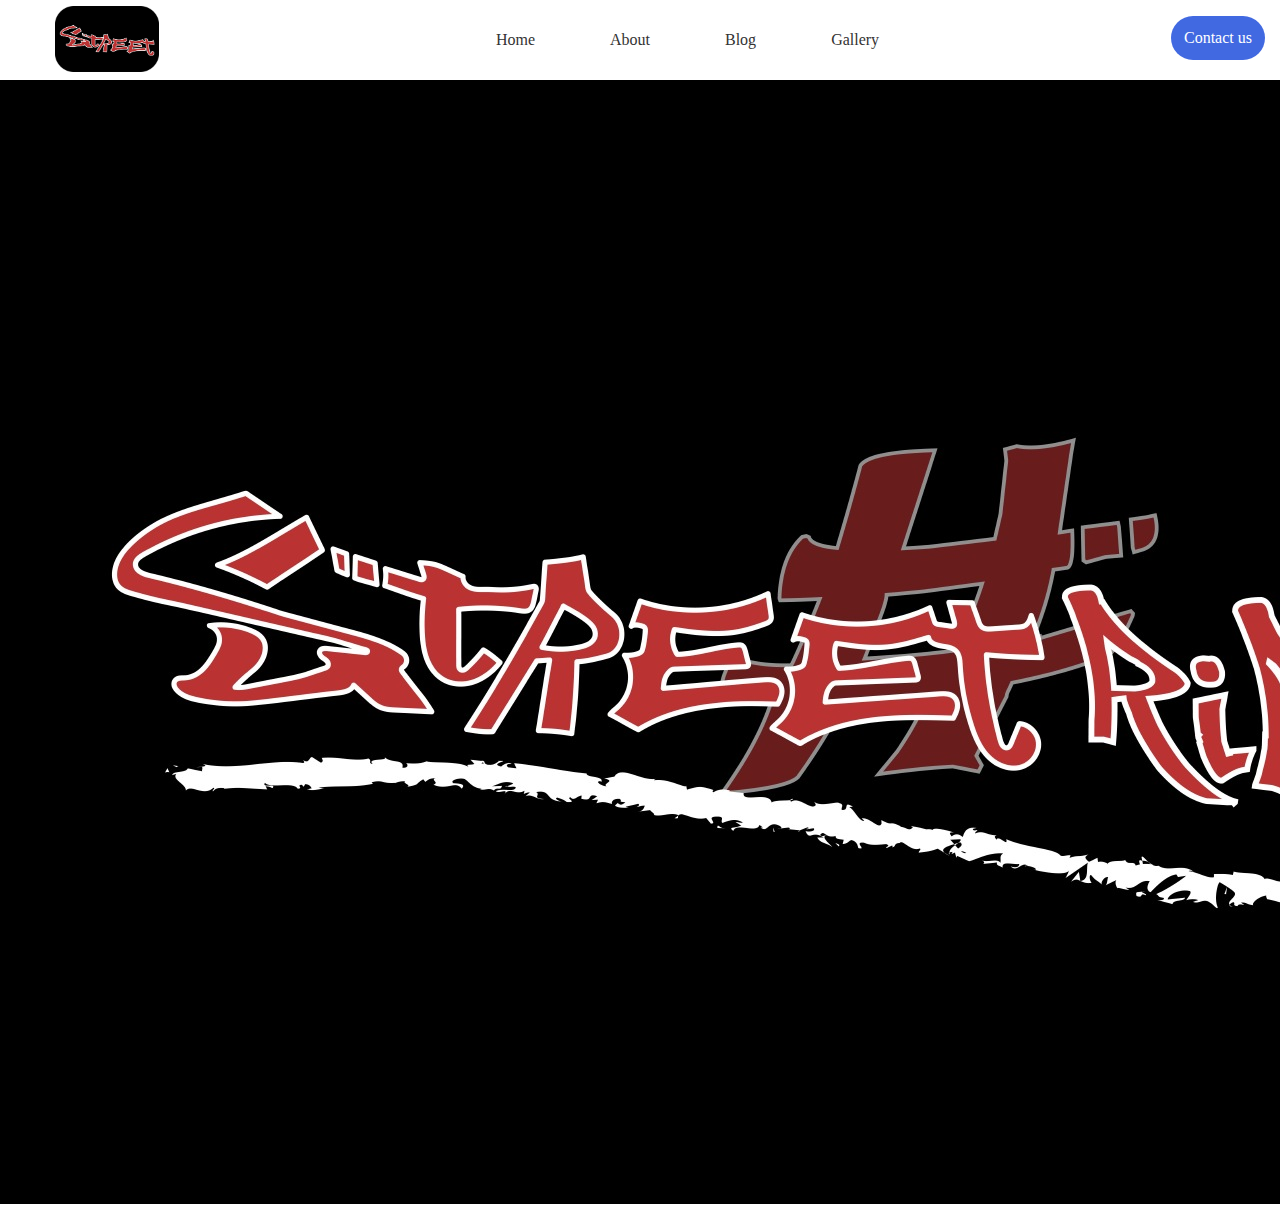
==== index.html @ fa4ffc8b "newly added" ====
<!DOCTYPE html>
<html lang="en">
<head>
    <link rel="stylesheet" href="style.css">
    <title>Document</title>
</head>
<body style="background-color: white;
padding: 0%;
margin: 0%;
overflow-x: hidden;
text-align: center;">
    <header style=" background-color: white;
    padding: 15px;
box-shadow: 0 0 3px black;  ">
        <ul>
            <li> <img src="Street.png" alt="Logo"></li>
            <li><a href="#">Home</a></li>
            <li><a href="#">About</a></li>
            <li><a href="#">Blog</a></li>
            <li><a href="#">Gallery</a></li>
            <li id="contact"><a href="#">Contact us</a></li>
        </ul>
    </header>
    <img src="Street.jpg">
    
</body>
</html>
---- style.css ----
body
{
background-color: white;
padding: 0%;
margin: 0%;
overflow-x: hidden;
text-align: center;
}


header
{
    background-color: white;
    padding: 15px;
    box-shadow: 0 0 3px black;  
}

header li
{
    display: inline;
    padding-left: 45px;
}

header li a
{
color: #333;
text-decoration: none;
padding: 13px;
transition: .3s ease;
}   

header li a:hover
{
color: royalblue
}   

header ul #contact a
{
    color: white;
    background-color: royalblue;
    border-radius: 30px;
    float: right;
    position: relative;
top: -15px;
}

header ul #contact a:hover
{
    background-color: rgb(0, 80, 57);    
}

header li img
{
    width: 104px;
    float: left;
    margin-top: -25px;

}
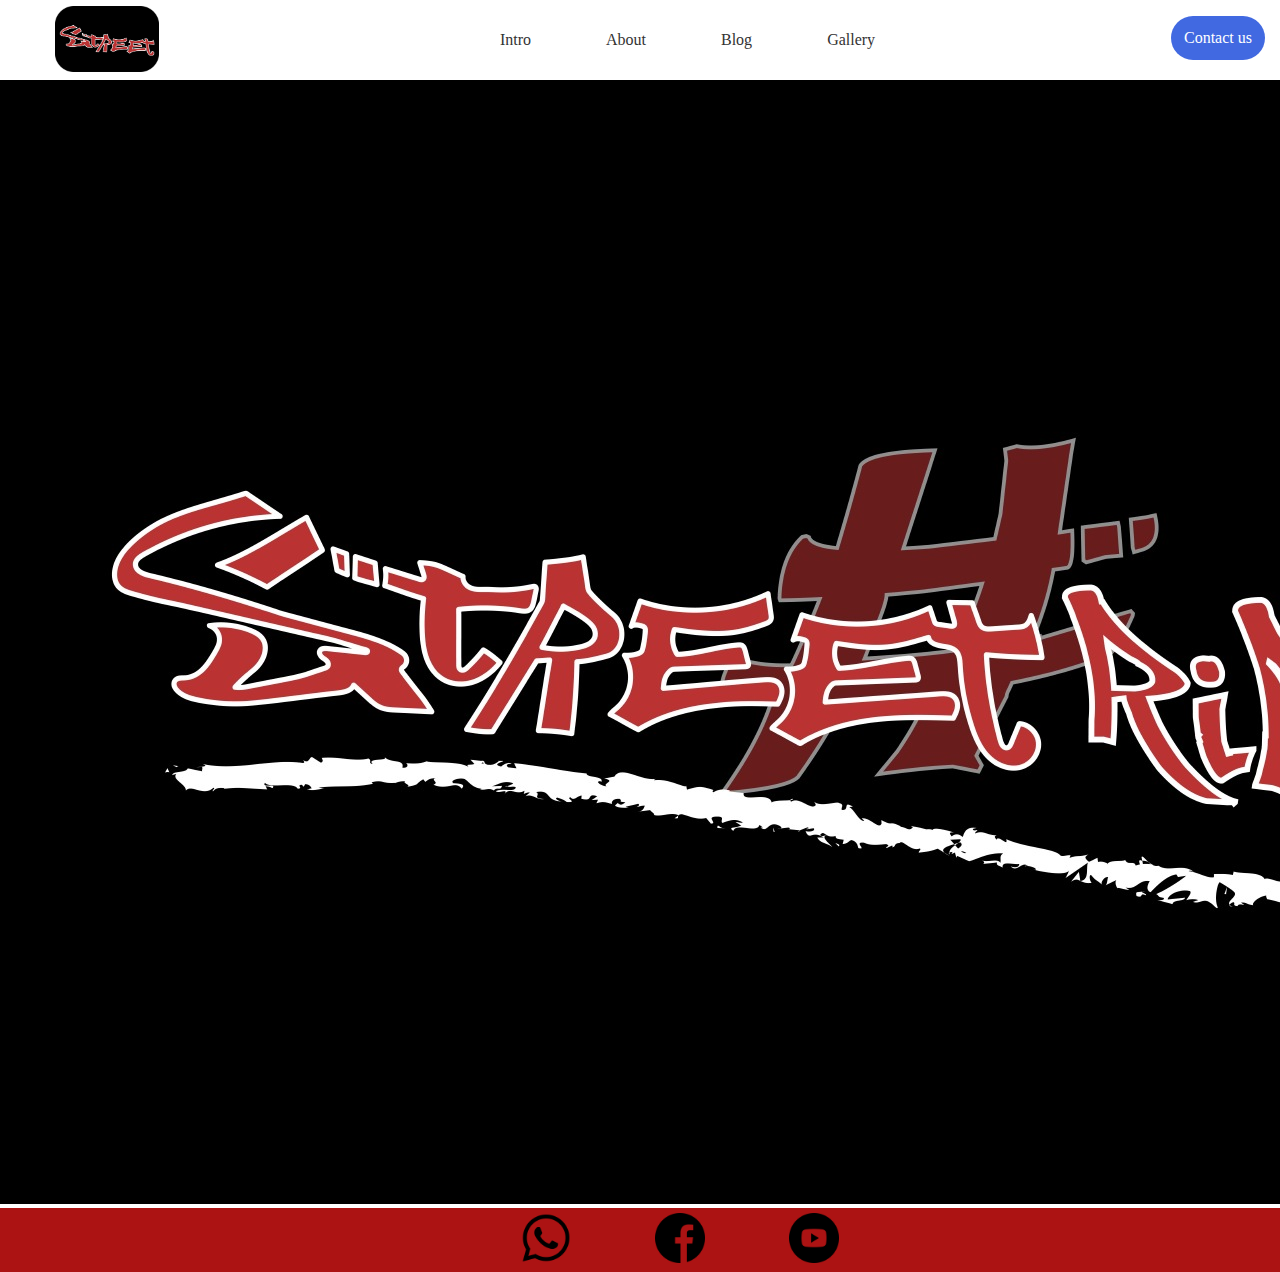
==== commit 257ef189: "Intro Made" ====
--- a/index.html
+++ b/index.html
@@ -2,7 +2,7 @@
 <html lang="en">
 <head>
     <link rel="stylesheet" href="style.css">
-    <title>Document</title>
+    <title>Home</title>
 </head>
 <body style="background-color: white;
 padding: 0%;
@@ -14,14 +14,21 @@
 box-shadow: 0 0 3px black;  ">
         <ul>
             <li> <img src="Street.png" alt="Logo"></li>
-            <li><a href="#">Home</a></li>
+            <li><a href="Home.html">Intro</a></li>
             <li><a href="#">About</a></li>
             <li><a href="#">Blog</a></li>
             <li><a href="#">Gallery</a></li>
             <li id="contact"><a href="#">Contact us</a></li>
         </ul>
     </header>
+<body>
     <img src="Street.jpg">
-    
+
+</body>
+    <footer>
+            <li><a href="tel:+92-3045006000"><img src="whatsapp.png" width="50px" height="50px"></a></li>
+            <li><a href="https://web.facebook.com/"><img src="facebook.png" width="50px" height="50px"></a></li>
+            <li><a href="https://www.youtube.com/"><img src="youtube.png" width="50px" height="50px"></a></li>
+    </footer>
 </body>
 </html>--- a/style.css
+++ b/style.css
@@ -55,4 +55,17 @@
     float: left;
     margin-top: -25px;
 
-}+}
+
+footer
+{
+    background-color: rgb(172, 19, 19);
+    text-align: center;
+    padding: 5px;
+}
+
+footer li
+{
+    display: inline;
+    padding-left: 80px;
+}
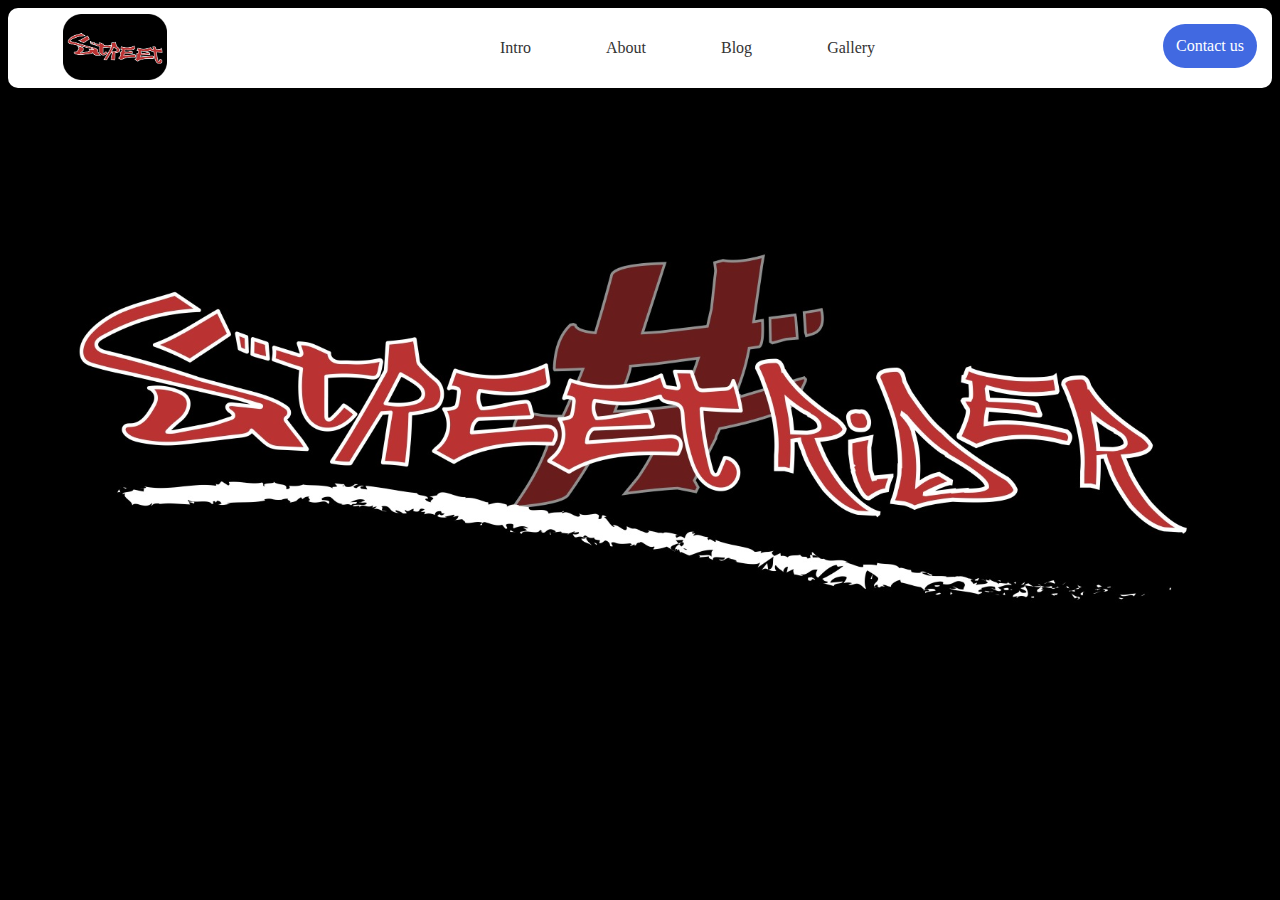
==== commit 131881da: "New" ====
--- a/index.html
+++ b/index.html
@@ -4,31 +4,16 @@
     <link rel="stylesheet" href="style.css">
     <title>Home</title>
 </head>
-<body style="background-color: white;
-padding: 0%;
-margin: 0%;
-overflow-x: hidden;
-text-align: center;">
-    <header style=" background-color: white;
-    padding: 15px;
-box-shadow: 0 0 3px black;  ">
+<body>
+    <header>
         <ul>
             <li> <img src="Street.png" alt="Logo"></li>
-            <li><a href="Home.html">Intro</a></li>
+            <li><a href="Home.html"target="_blank">Intro</a></li>
             <li><a href="#">About</a></li>
             <li><a href="#">Blog</a></li>
             <li><a href="#">Gallery</a></li>
-            <li id="contact"><a href="#">Contact us</a></li>
+            <li id="contact"><a href="tel:+92 304 5006000">Contact us</a></li>
         </ul>
     </header>
-<body>
-    <img src="Street.jpg">
-
-</body>
-    <footer>
-            <li><a href="tel:+92-3045006000"><img src="whatsapp.png" width="50px" height="50px"></a></li>
-            <li><a href="https://web.facebook.com/"><img src="facebook.png" width="50px" height="50px"></a></li>
-            <li><a href="https://www.youtube.com/"><img src="youtube.png" width="50px" height="50px"></a></li>
-    </footer>
 </body>
 </html>--- a/style.css
+++ b/style.css
@@ -1,10 +1,10 @@
 body
 {
-background-color: white;
+background: url(Street.jpg);
 padding: 0%;
-margin: 0%;
 overflow-x: hidden;
 text-align: center;
+background-size: cover;
 }
 
 
@@ -12,7 +12,9 @@
 {
     background-color: white;
     padding: 15px;
-    box-shadow: 0 0 3px black;  
+    box-shadow: 0 0 3px black;
+    border-radius: 10px ; 
+    margin: auto;
 }
 
 header li
@@ -62,6 +64,7 @@
     background-color: rgb(172, 19, 19);
     text-align: center;
     padding: 5px;
+    border-radius: 10px;
 }
 
 footer li
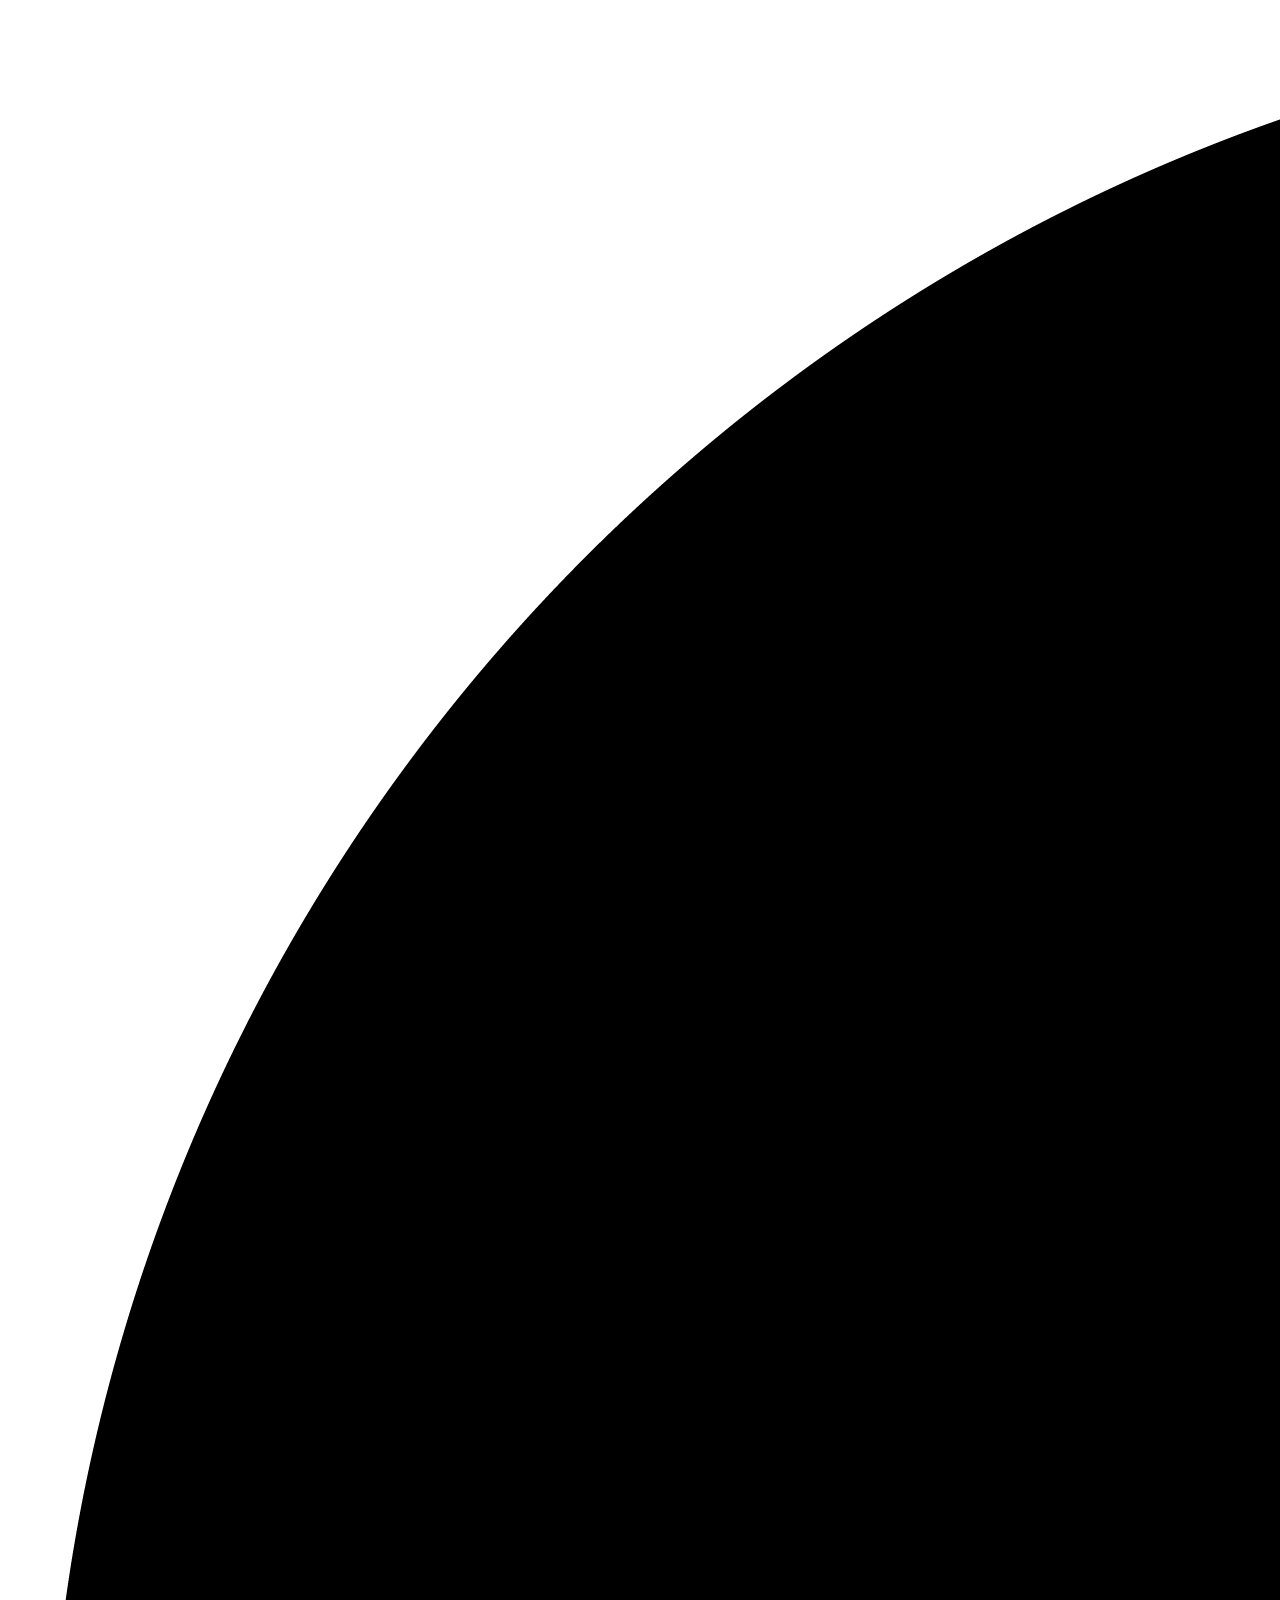
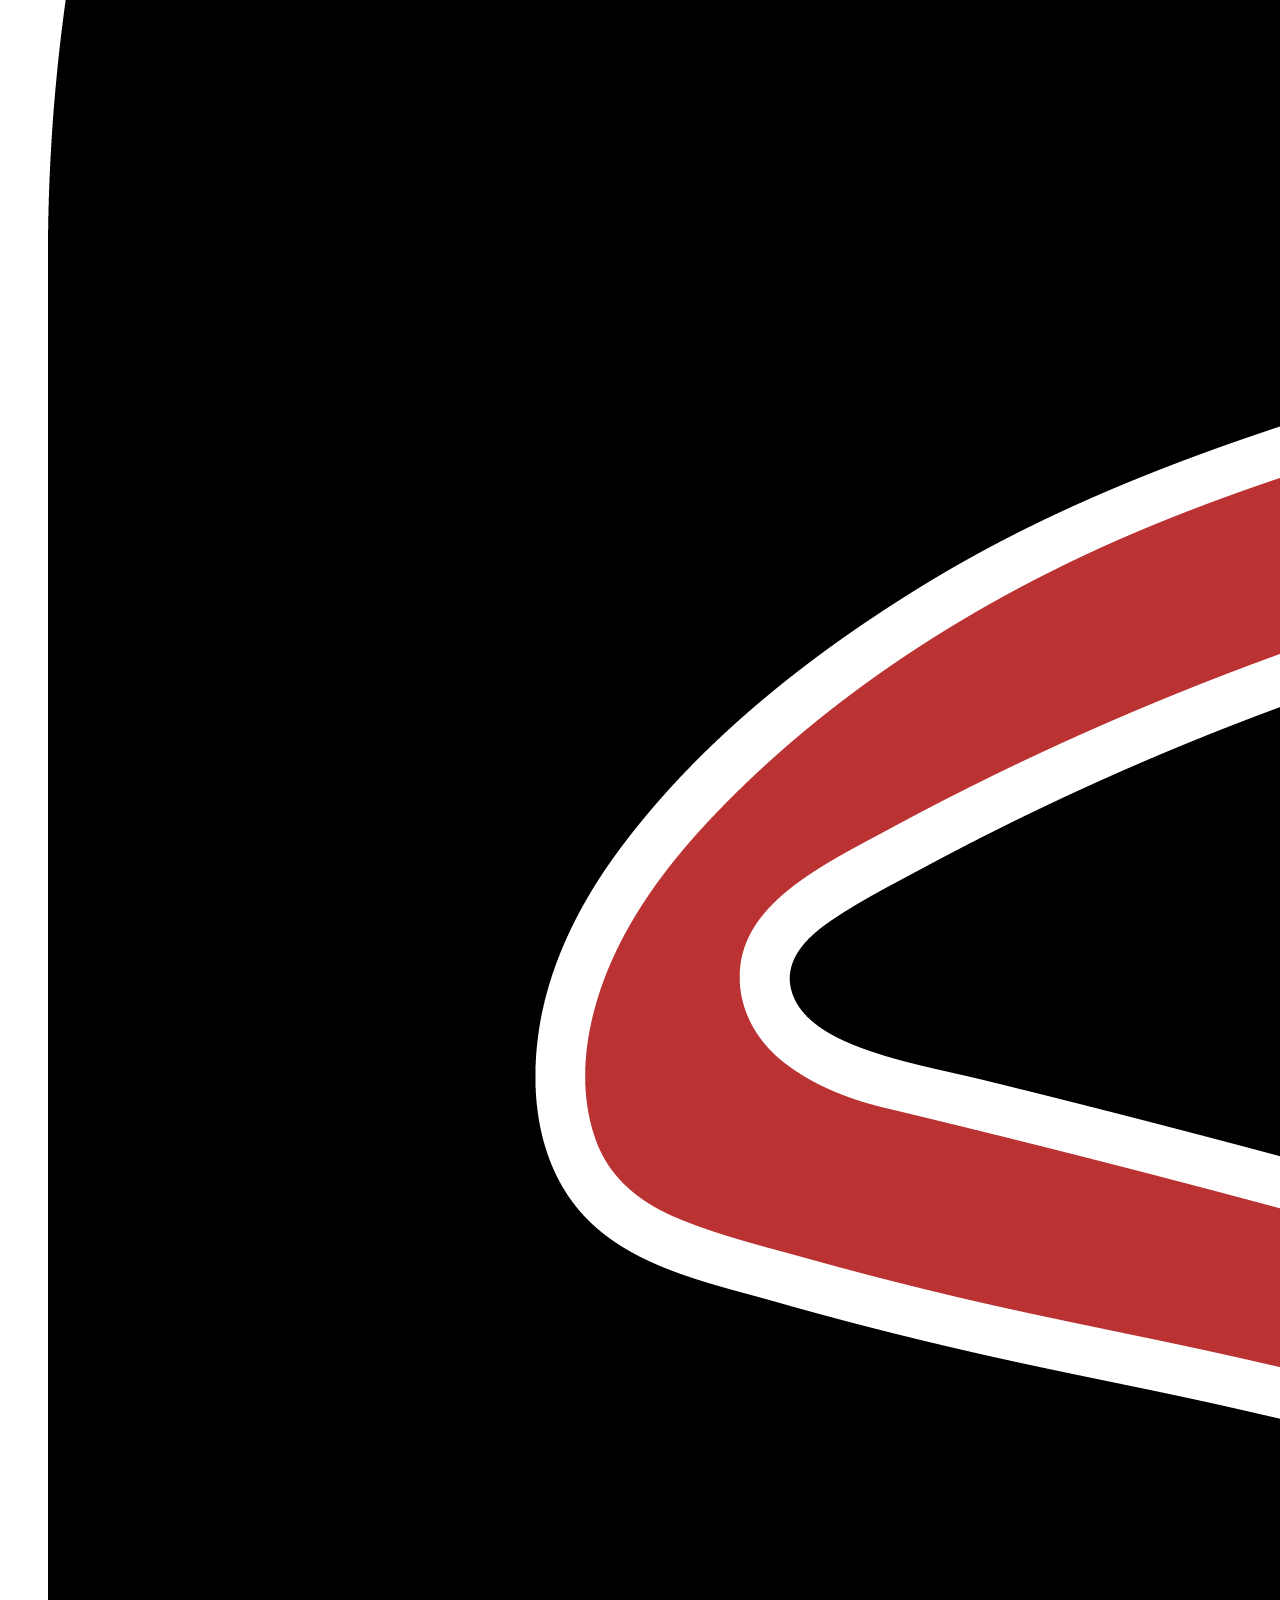
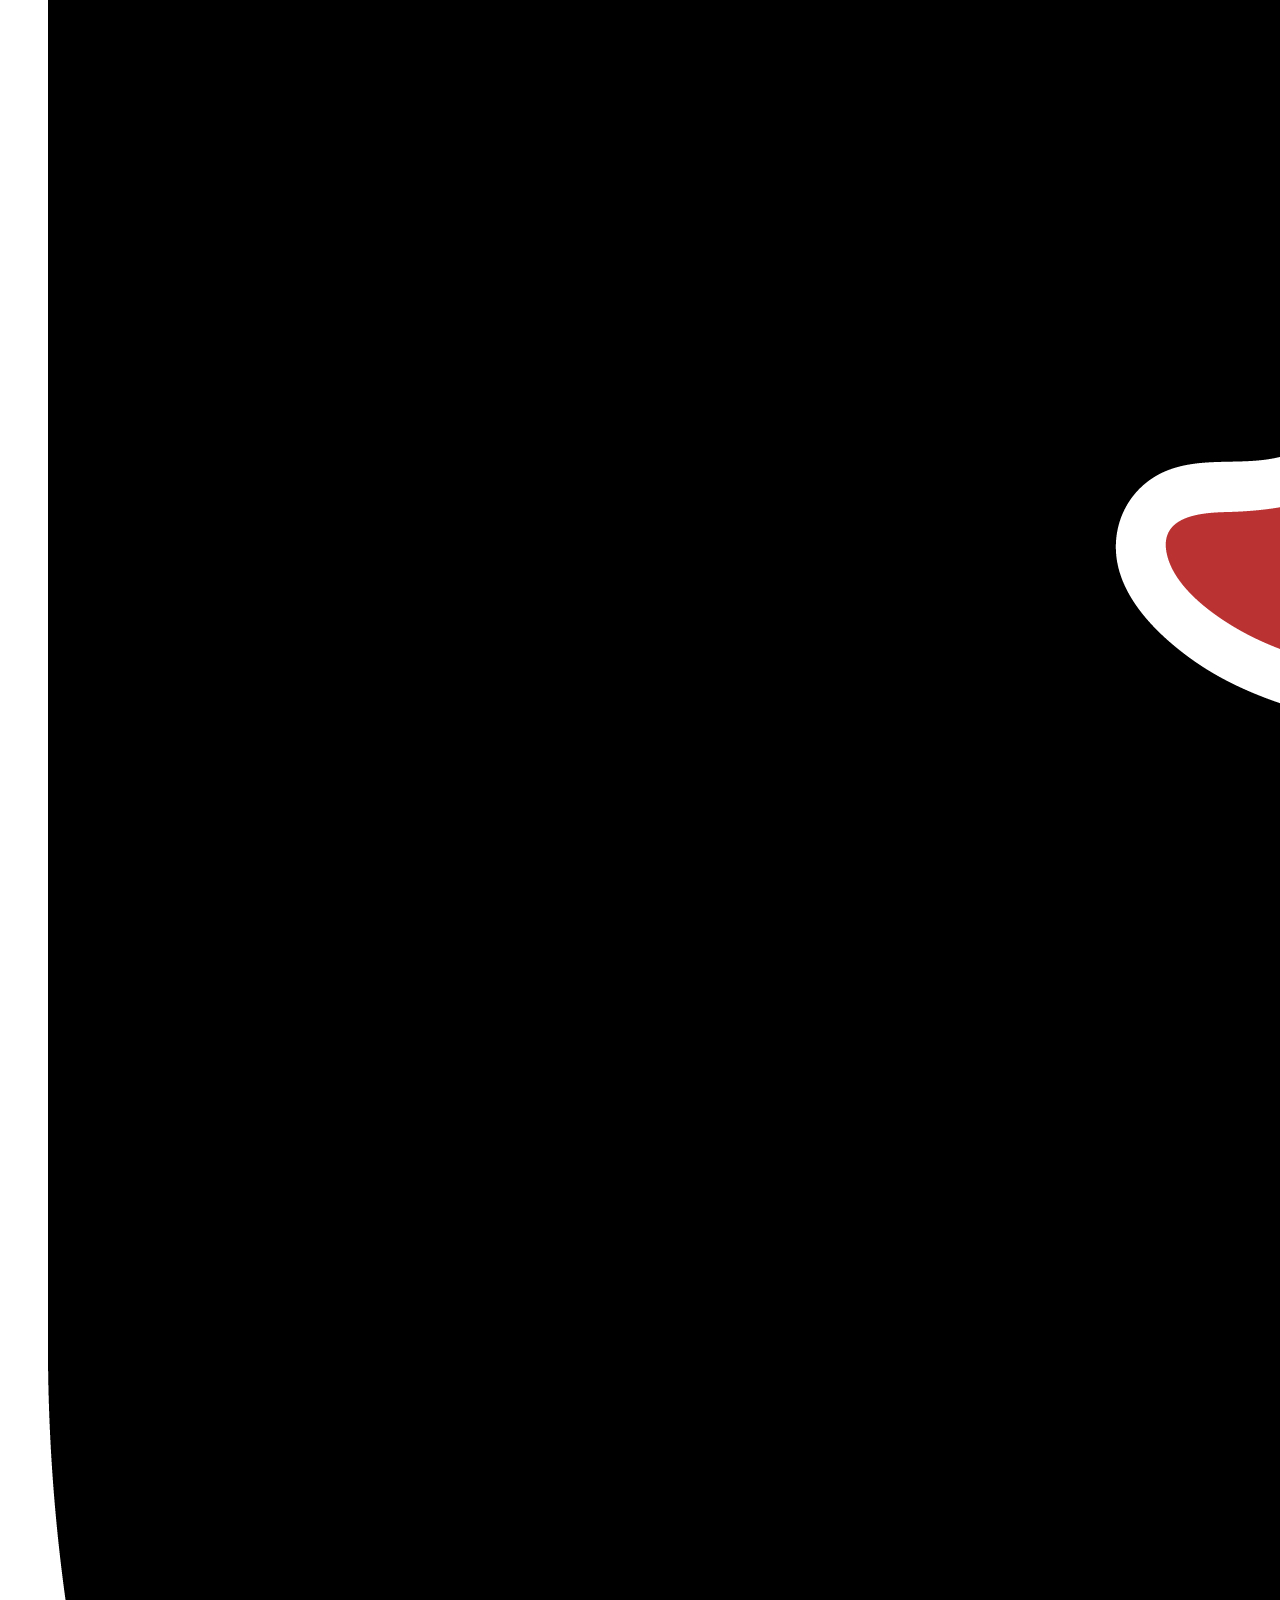
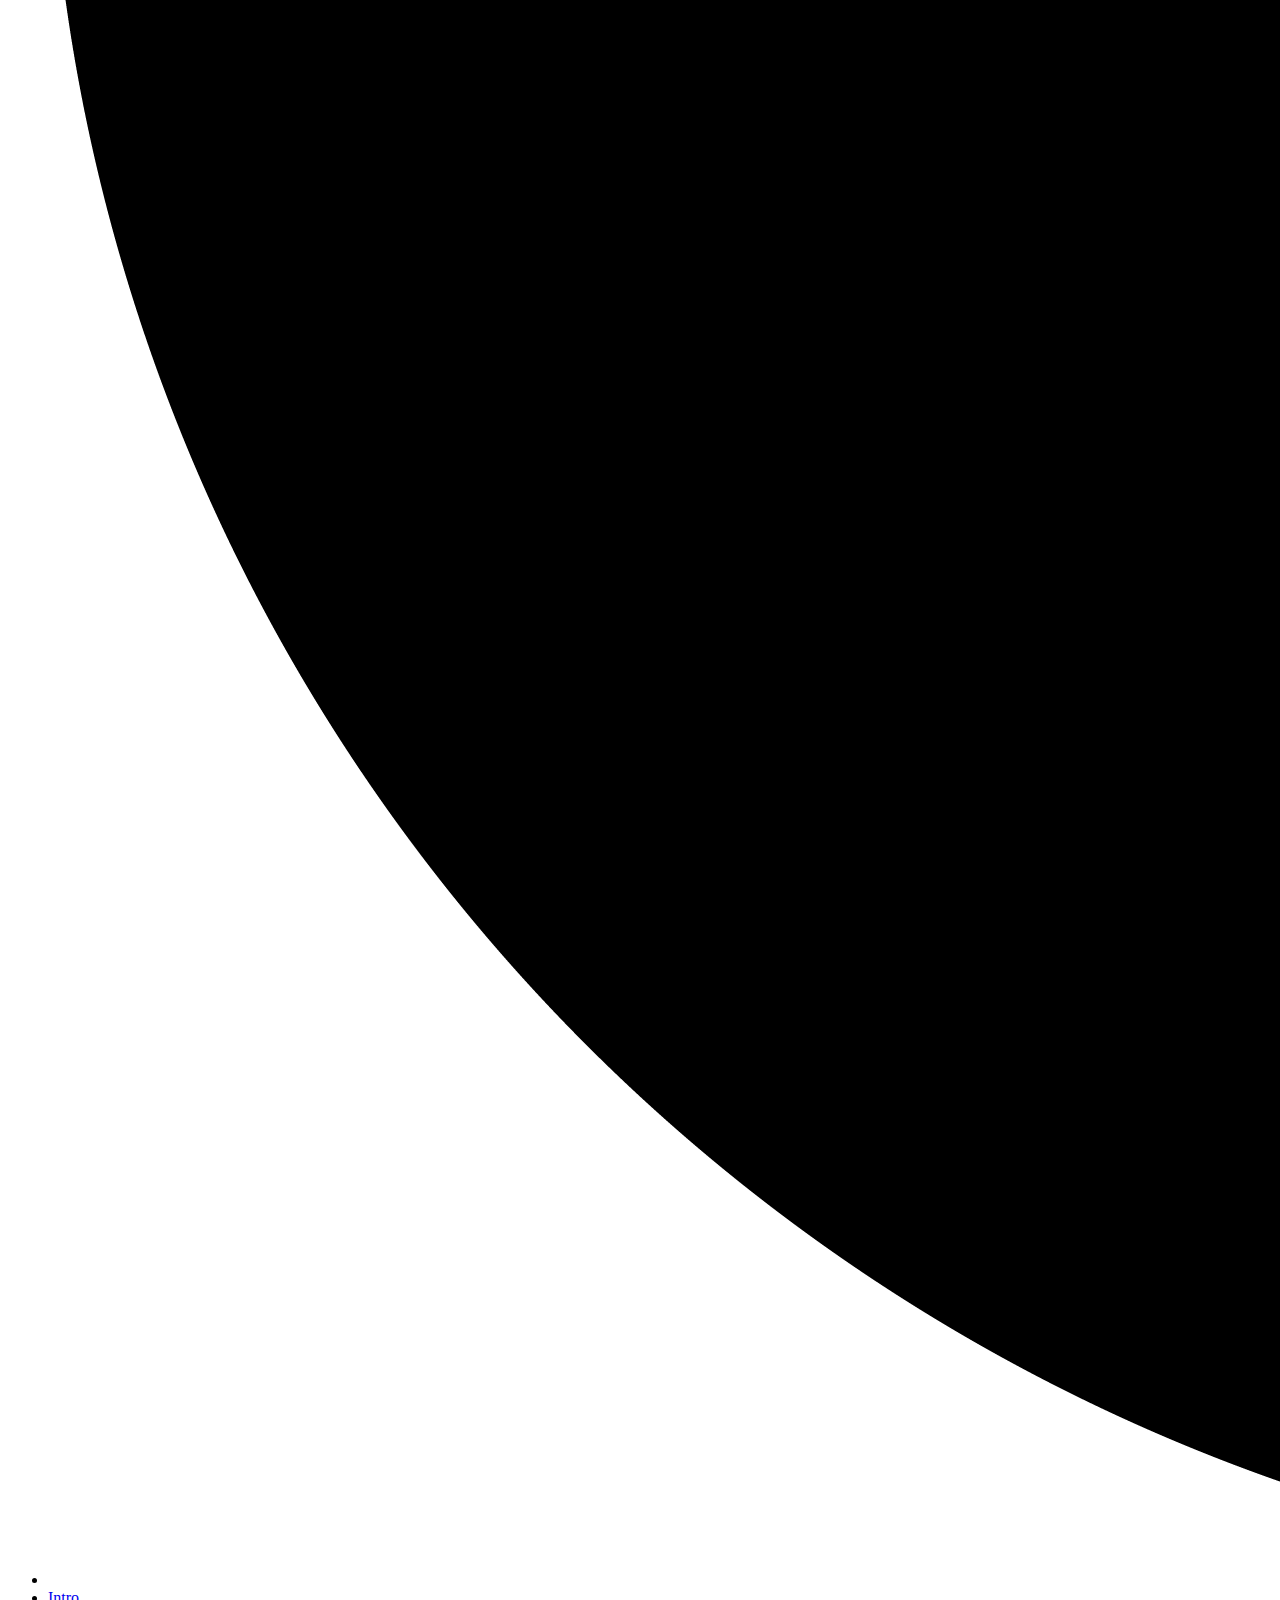
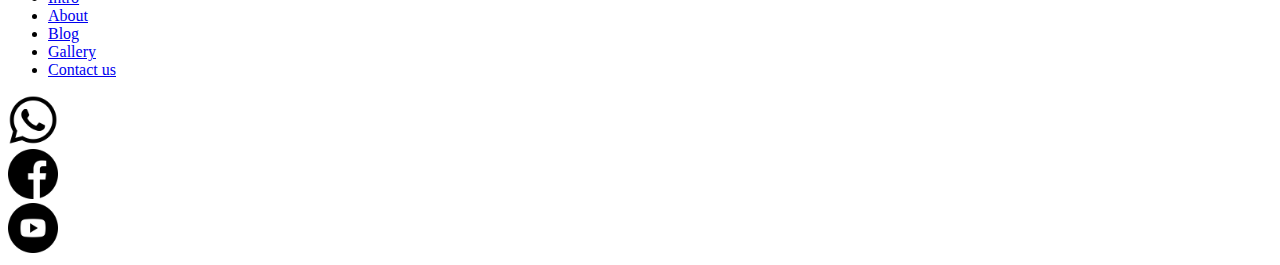
==== commit 21408102: "About Is Made 1/2" ====
--- a/index.html
+++ b/index.html
@@ -1,7 +1,9 @@
 <!DOCTYPE html>
 <html lang="en">
 <head>
-    <link rel="stylesheet" href="style.css">
+    <meta charset="UTF-8">
+    <meta name="viewport" content="width=device-width, initial-scale=1.0">
+    <link rel="stylesheet" href="Style.css">
     <title>Home</title>
 </head>
 <body>
@@ -9,11 +11,19 @@
         <ul>
             <li> <img src="Street.png" alt="Logo"></li>
             <li><a href="Home.html"target="_blank">Intro</a></li>
-            <li><a href="#">About</a></li>
+            <li><a href="About.html">About</a></li>
             <li><a href="#">Blog</a></li>
             <li><a href="#">Gallery</a></li>
             <li id="contact"><a href="tel:+92 304 5006000">Contact us</a></li>
         </ul>
     </header>
+    <div class="middlebody"></div>
+    <footer>
+        <li><a href="tel:+92-3045006000"><img src="whatsapp.png" width="50px" height="50px"></a></li>
+        <li><a href="https://web.facebook.com/"><img src="facebook.png" width="50px" height="50px"></a></li>
+        <li style="padding-right: 20px;"><a href="https://www.youtube.com/"><img src="youtube.png" width="50px" height="50px"></a></li>
+
+    </footer>
+    
 </body>
 </html>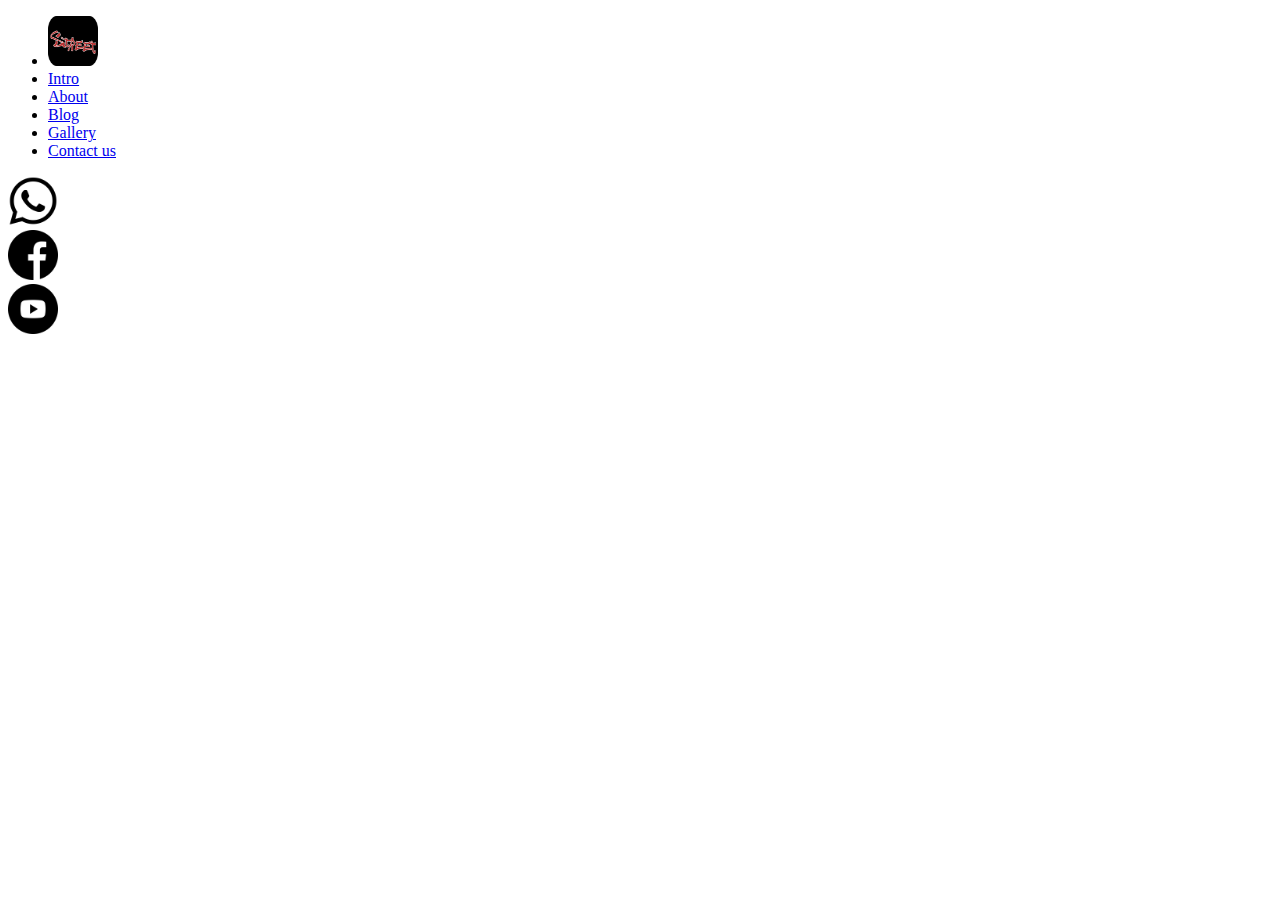
==== commit b9f83764: "N Ch" ====
--- a/index.html
+++ b/index.html
@@ -9,8 +9,8 @@
 <body>
     <header>
         <ul>
-            <li> <img src="Street.png" alt="Logo"></li>
-            <li><a href="Home.html"target="_blank">Intro</a></li>
+            <li> <img src="Street.png" alt="Logo" width="50px" height="50px"></li>
+            <li><a href="Home.html">Intro</a></li>
             <li><a href="About.html">About</a></li>
             <li><a href="#">Blog</a></li>
             <li><a href="#">Gallery</a></li>
@@ -20,8 +20,8 @@
     <div class="middlebody"></div>
     <footer>
         <li><a href="tel:+92-3045006000"><img src="whatsapp.png" width="50px" height="50px"></a></li>
-        <li><a href="https://web.facebook.com/"><img src="facebook.png" width="50px" height="50px"></a></li>
-        <li style="padding-right: 20px;"><a href="https://www.youtube.com/"><img src="youtube.png" width="50px" height="50px"></a></li>
+        <li><a href="https://web.facebook.com/"target="_blank"><img src="facebook.png" width="50px" height="50px"></a></li>
+        <li style="padding-right: 20px;"><a href="https://www.youtube.com/"target="_blank"><img src="youtube.png" width="50px" height="50px"></a></li>
 
     </footer>
     
